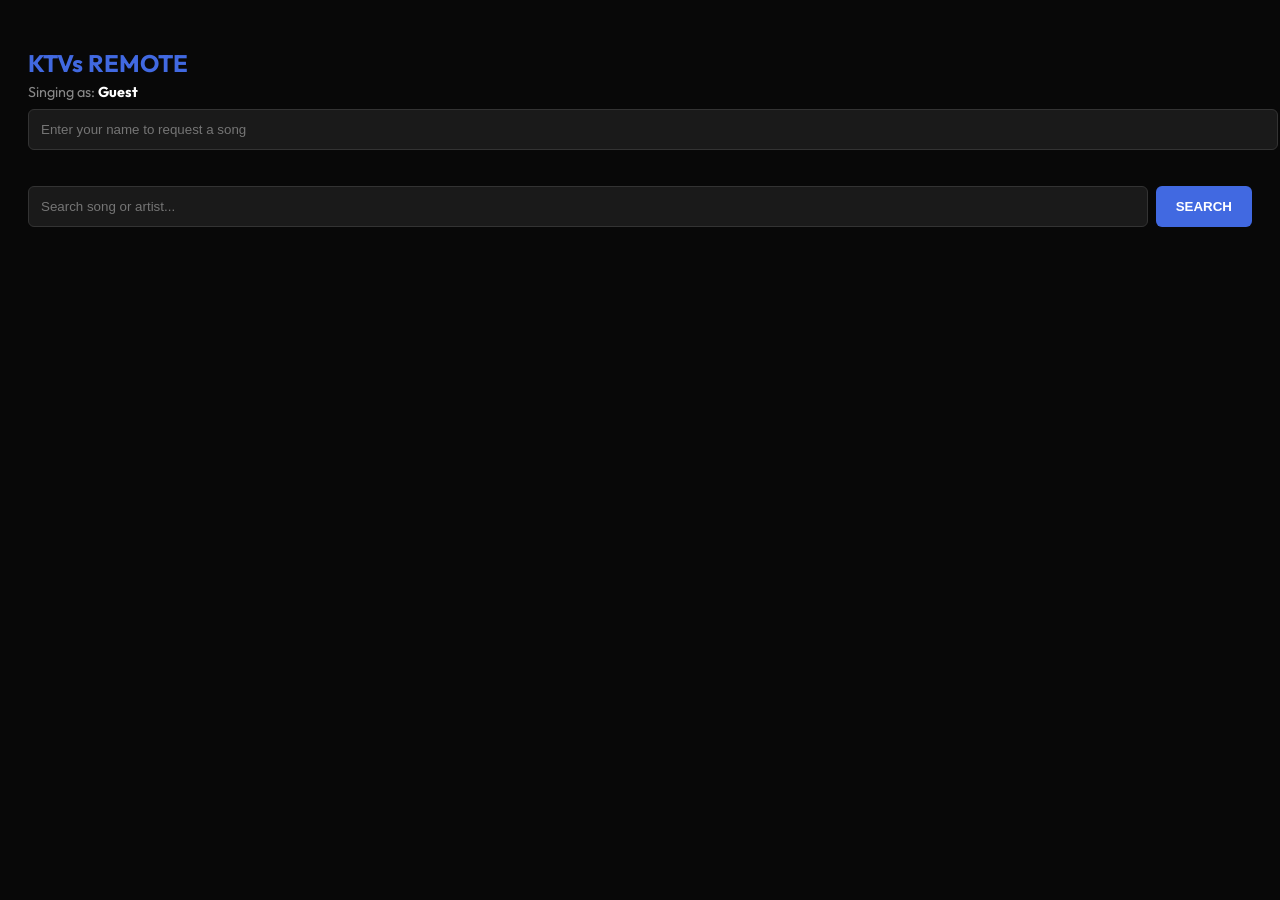
==== templates/mobile.html @ 2dd76a6e "fix EVERYTHING" ====
<!--
    Karaoke Mobile Remote Interface

    This file represents the mobile client interface for the Karaoke system.
    It allows users to search songs via YouTube, select tracks, and add them
    to the live singing queue.

    Core Responsibilities:
    - Provide a mobile-friendly UI for song search and selection
    - Handle user identity via localStorage (singer name persistence)
    - Communicate with backend APIs (/api/songs, /api/live-queue)
    - Display search results dynamically
    - Submit selected songs to the shared queue

    Key Features:
    - YouTube-based song search integration
    - Real-time queue participation via API
    - Persistent user identity (localStorage)
    - Error handling with user-friendly messages

    Acts as:
    - Frontend client (mobile interface)
    - API consumer (Flask backend)
    - UI layer for queue interaction

    Author: GM Mercullo
    Project: GM's Karaoke System
-->
<!DOCTYPE html>
<html>
<head>
<title>KTVs Karaoke Remote</title>
<meta name="viewport" content="width=device-width, initial-scale=1">
<link href="https://fonts.googleapis.com/css2?family=Outfit:wght@300;400;600&display=swap" rel="stylesheet">
<style>
body { background: #080808; color: white; font-family: 'Outfit', sans-serif; padding: 20px; }
.search-box { display: flex; gap: 8px; margin-bottom: 4px; }
.search-status { min-height: 24px; color: #4169E1; font-size: 0.9em; padding: 4px 2px 10px; }
input { flex: 1; padding: 12px; background: #1a1a1a; border: 1px solid #333; color: white; border-radius: 6px; }
button { background: #4169E1; color: white; padding: 12px 20px; border: none; border-radius: 6px; font-weight: bold; }
.result-item { display: flex; align-items: center; gap: 12px; background: #121212; padding: 10px; border: 1px solid #222; border-radius: 8px; margin-bottom: 10px; text-align: left; }
.result-item img { width: 60px; border-radius: 4px; }
.user-bar { font-size: 0.9em; color: #888; margin-bottom: 20px; }
.change-btn { background: none; border: none; color: #4169E1; text-decoration: underline; padding: 0; margin-left: 10px; cursor: pointer; font-family: inherit; }
.name-input { width: 100%; margin: 8px 0 16px; }
</style>
</head>
<body>
<h2 style="color:#4169E1; margin-bottom: 5px;">KTVs REMOTE</h2>

<div class="user-bar">
    Singing as: <span id="singerDisplay" style="color: white; font-weight: bold;">Guest</span>
    <input class="name-input" type="text" id="singerName" maxlength="100" placeholder="Enter your name to request a song">
</div>

<div class="search-box">
<input type="text" id="songQuery" placeholder="Search song or artist...">
<button onclick="searchSongs()">SEARCH</button>
</div>
<div id="searchStatus" class="search-status" role="status" aria-live="polite"></div>
<div id="results"></div>

<script>
    let scoringEnabled = true;
    let queueSubmissionInProgress = false;

    window.onload = () => {
        const savedName = localStorage.getItem('karaoke_name');
        if (savedName) {
            document.getElementById('singerDisplay').textContent = savedName;
            document.getElementById('singerName').value = savedName;
        }
        fetch('/api/config', { credentials: 'same-origin' })
            .then((response) => response.ok ? response.json() : null)
            .then((config) => {
                if (config && typeof config.scoring_enabled === 'boolean') {
                    scoringEnabled = config.scoring_enabled;
                    document.getElementById('singerName').hidden = !scoringEnabled;
                }
            })
            .catch(() => {});
    };

    function getSingerName() {
        if (!scoringEnabled) return 'Guest';
        const nameInput = document.getElementById('singerName');
        const name = nameInput.value.trim();
        if (!name) {
            setStatus('Enter your name before requesting a song.', true);
            nameInput.focus();
            return null;
        }
        localStorage.setItem('karaoke_name', name);
        document.getElementById('singerDisplay').textContent = name;
        return name;
    }
    // ----------------------------------

    function setStatus(message, isError = false) {
        const resultsDiv = document.getElementById('results');
        if (!resultsDiv) return;

        resultsDiv.innerHTML = '';
        const status = document.createElement('div');
        status.style.color = isError ? '#ff4060' : '#00e5b0';
        status.textContent = message;
        resultsDiv.appendChild(status);
    }

    function getFriendlyError(error) {
        if (error instanceof TypeError) {
            return "Cannot reach the karaoke server. Check your connection.";
        }
        return error.message || "Request failed";
    }

    async function searchSongs() {
        const query = document.getElementById('songQuery').value.trim();
        const resultsDiv = document.getElementById('results');
        const searchStatus = document.getElementById('searchStatus');
        if (!query) return;

        resultsDiv.replaceChildren();
        searchStatus.textContent = 'Searching...';
        const loading = document.createElement('div');
        loading.style.color = '#4169E1';
        loading.textContent = 'Loading song catalog...';
        resultsDiv.appendChild(loading);

        try {
            const response = await fetch(`/api/search?q=${encodeURIComponent(query)}`, {
                credentials: 'same-origin'
            });

            if (!response.ok) {
                const data = await response.json().catch(() => ({}));
                throw new Error(data.error || 'Song catalog unavailable');
            }

            const data = (await response.json()).map((song) => ({
                id: song.id || song.youtube_id,
                title: song.title || 'Untitled song',
                thumbnail: song.thumbnail || (
                    song.youtube_id
                        ? `https://i.ytimg.com/vi/${encodeURIComponent(song.youtube_id)}/mqdefault.jpg`
                        : ''
                )
            })).filter((song) => song.id);
            resultsDiv.replaceChildren();
            searchStatus.textContent = '';

            if (data.length === 0) {
                const empty = document.createElement('div');
                empty.style.color = '#888';
                empty.textContent = 'No songs found.';
                resultsDiv.appendChild(empty);
                return;
            }

            data.forEach(video => {
                const div = document.createElement('div');
                div.className = 'result-item';
                div.onclick = () => addToQueue(video.id, video.title);

                const img = document.createElement('img');
                img.src = video.thumbnail || '';
                img.alt = video.title || 'Song thumbnail';

                const titleDiv = document.createElement('div');
                titleDiv.textContent = video.title || 'Untitled song';

                div.appendChild(img);
                div.appendChild(titleDiv);
                resultsDiv.appendChild(div);
            });
        } catch (e) {
            console.error("Search Error:", e);
            searchStatus.textContent = '';
            setStatus(getFriendlyError(e), true);
        }
    }

    async function addToQueue(videoId, title) {
        if (queueSubmissionInProgress) return;
        const name = getSingerName();
        if (!name) return;

        queueSubmissionInProgress = true;
        try {
            const response = await fetch('/api/live-queue', {
                method: 'POST',
                headers: { 'Content-Type': 'application/json' },
                body: JSON.stringify({
                    youtube_id: videoId,
                    title: title,
                    singer_name: name
                })
            });

            const data = await response.json().catch(() => ({}));
            if (!response.ok) {
                throw new Error(data.error || 'Failed to add to queue');
            }

            setStatus('Added to queue!');
            document.getElementById('results').replaceChildren();
            document.getElementById('songQuery').value = '';
        } catch (error) {
            setStatus('Error: ' + getFriendlyError(error), true);
        } finally {
            queueSubmissionInProgress = false;
        }
    }
</script>
</body>
</html>
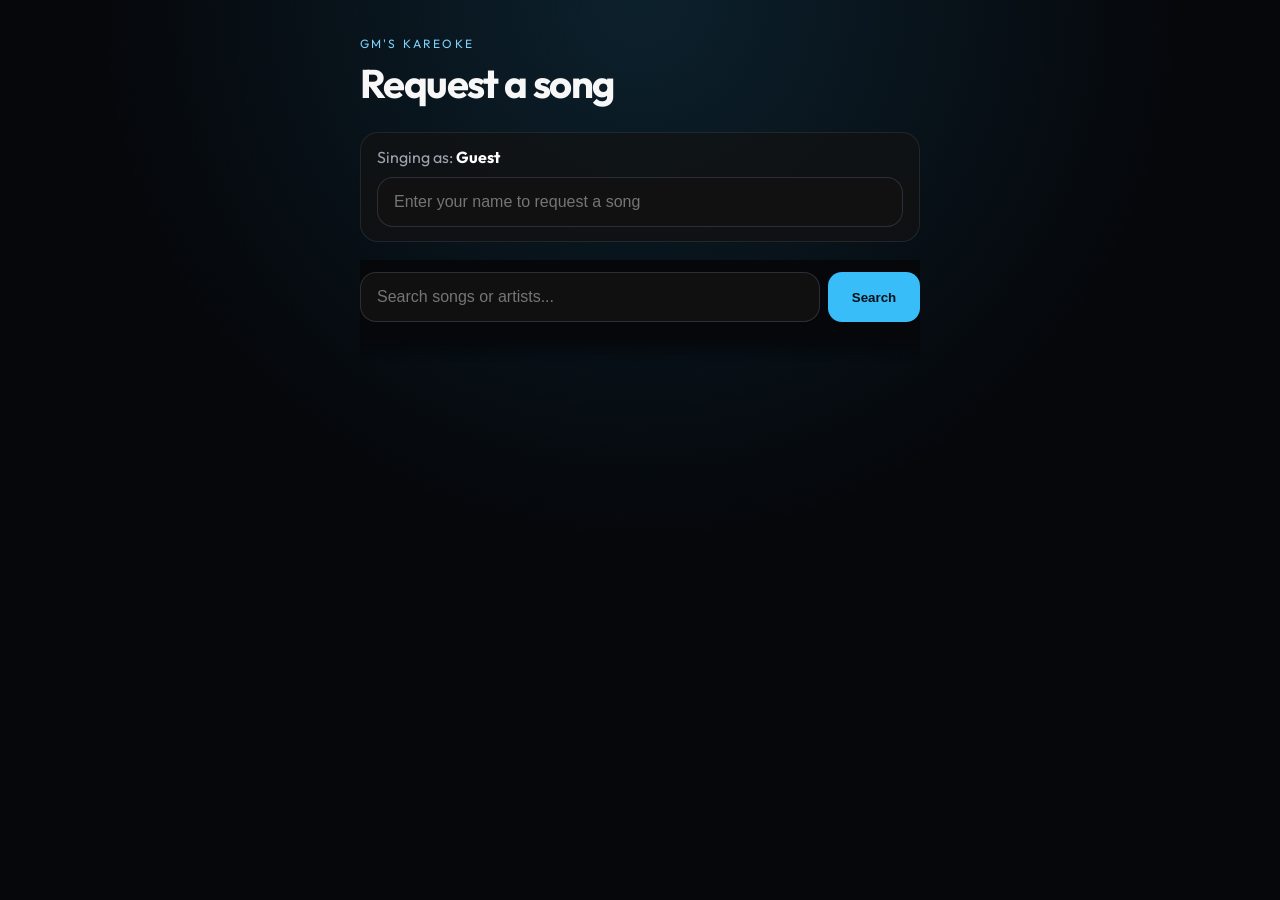
==== commit 64c02b62: "234567890-" ====
--- a/templates/mobile.html
+++ b/templates/mobile.html
@@ -29,36 +29,124 @@
 <!DOCTYPE html>
 <html>
 <head>
-<title>KTVs Karaoke Remote</title>
+<title>GM's Kareoke — Guest Queue</title>
 <meta name="viewport" content="width=device-width, initial-scale=1">
 <link href="https://fonts.googleapis.com/css2?family=Outfit:wght@300;400;600&display=swap" rel="stylesheet">
 <style>
-body { background: #080808; color: white; font-family: 'Outfit', sans-serif; padding: 20px; }
-.search-box { display: flex; gap: 8px; margin-bottom: 4px; }
-.search-status { min-height: 24px; color: #4169E1; font-size: 0.9em; padding: 4px 2px 10px; }
-input { flex: 1; padding: 12px; background: #1a1a1a; border: 1px solid #333; color: white; border-radius: 6px; }
-button { background: #4169E1; color: white; padding: 12px 20px; border: none; border-radius: 6px; font-weight: bold; }
-.result-item { display: flex; align-items: center; gap: 12px; background: #121212; padding: 10px; border: 1px solid #222; border-radius: 8px; margin-bottom: 10px; text-align: left; }
-.result-item img { width: 60px; border-radius: 4px; }
-.user-bar { font-size: 0.9em; color: #888; margin-bottom: 20px; }
-.change-btn { background: none; border: none; color: #4169E1; text-decoration: underline; padding: 0; margin-left: 10px; cursor: pointer; font-family: inherit; }
-.name-input { width: 100%; margin: 8px 0 16px; }
+:root {
+    color-scheme: dark;
+    --bg: #05070b;
+    --panel: rgba(18, 18, 18, 0.86);
+    --panel-hover: #1e1e1e;
+    --text: #f7f7f7;
+    --muted: #9ca3af;
+    --accent: #7dd3fc;
+    --accent-strong: #38bdf8;
+    --danger: #fb7185;
+}
+* { box-sizing: border-box; }
+body {
+    min-height: 100vh;
+    margin: 0;
+    padding: 24px 16px 48px;
+    color: var(--text);
+    background:
+        radial-gradient(circle at top, rgba(56, 189, 248, 0.14), transparent 34rem),
+        var(--bg);
+    font-family: 'Outfit', system-ui, sans-serif;
+}
+.mobile-shell { width: min(100%, 560px); margin: 0 auto; }
+.brand { margin: 8px 0 24px; }
+.brand span { color: var(--accent); font-size: 0.75rem; letter-spacing: .18em; text-transform: uppercase; }
+.brand h1 { margin: 6px 0 0; font-size: clamp(1.8rem, 8vw, 2.5rem); letter-spacing: -.04em; }
+.user-bar {
+    margin-bottom: 18px;
+    padding: 14px 16px;
+    border: 1px solid rgba(148, 163, 184, .14);
+    border-radius: 18px;
+    background: rgba(18, 18, 18, .72);
+    color: var(--muted);
+}
+.name-input { width: 100%; margin-top: 10px; }
+.search-panel {
+    position: sticky;
+    top: 0;
+    z-index: 2;
+    padding: 12px 0 10px;
+    background: linear-gradient(var(--bg) 75%, transparent);
+    backdrop-filter: blur(14px);
+}
+.search-box { display: flex; gap: 8px; }
+input {
+    min-width: 0;
+    flex: 1;
+    padding: 15px 16px;
+    border: 1px solid rgba(148, 163, 184, .2);
+    border-radius: 16px;
+    outline: none;
+    background: rgba(18, 18, 18, .92);
+    color: var(--text);
+    font-size: 1rem;
+}
+input:focus { border-color: var(--accent); box-shadow: 0 0 0 3px rgba(56, 189, 248, .14); }
+button {
+    border: 0;
+    border-radius: 14px;
+    background: var(--accent-strong);
+    color: #061018;
+    cursor: pointer;
+    font-weight: 600;
+}
+.search-button { min-width: 92px; padding: 0 16px; }
+.search-status {
+    min-height: 30px;
+    padding: 8px 4px 2px;
+    color: var(--accent);
+    font-size: .85rem;
+}
+.result-item {
+    display: flex;
+    align-items: center;
+    gap: 14px;
+    width: 100%;
+    margin: 10px 0;
+    padding: 12px;
+    border: 1px solid rgba(148, 163, 184, .1);
+    border-radius: 18px;
+    background: var(--panel);
+    text-align: left;
+    transition: background .15s ease, transform .15s ease;
+}
+.result-item:hover { background: var(--panel-hover); transform: translateY(-1px); }
+.result-item img { width: 68px; height: 48px; flex: 0 0 auto; border-radius: 10px; object-fit: cover; background: #222; }
+.result-item > div { min-width: 0; flex: 1; overflow-wrap: anywhere; }
+.queue-button { padding: 10px 14px; font-size: .9rem; }
+.change-btn { margin-left: 8px; padding: 0; color: var(--accent); background: transparent; text-decoration: underline; }
+.empty-state { padding: 24px 4px; color: var(--muted); text-align: center; }
+@media (max-width: 420px) {
+    body { padding-inline: 12px; }
+    .search-box { flex-direction: column; }
+    .search-button { min-height: 48px; }
+}
 </style>
 </head>
 <body>
-<h2 style="color:#4169E1; margin-bottom: 5px;">KTVs REMOTE</h2>
-
+<main class="mobile-shell">
+<header class="brand"><span>GM's Kareoke</span><h1>Request a song</h1></header>
 <div class="user-bar">
     Singing as: <span id="singerDisplay" style="color: white; font-weight: bold;">Guest</span>
     <input class="name-input" type="text" id="singerName" maxlength="100" placeholder="Enter your name to request a song">
 </div>
 
-<div class="search-box">
-<input type="text" id="songQuery" placeholder="Search song or artist...">
-<button onclick="searchSongs()">SEARCH</button>
-</div>
-<div id="searchStatus" class="search-status" role="status" aria-live="polite"></div>
+<section class="search-panel" aria-label="Song search">
+    <div class="search-box">
+        <input type="search" id="songQuery" placeholder="Search songs or artists..." autocomplete="off">
+        <button class="search-button" type="button" onclick="searchSongs()">Search</button>
+    </div>
+    <div id="searchStatus" class="search-status" role="status" aria-live="polite"></div>
+</section>
 <div id="results"></div>
+</main>
 
 <script>
     let scoringEnabled = true;
@@ -124,7 +212,6 @@
         searchStatus.textContent = 'Searching...';
         const loading = document.createElement('div');
         loading.style.color = '#4169E1';
-        loading.textContent = 'Loading song catalog...';
         resultsDiv.appendChild(loading);
 
         try {
@@ -169,8 +256,19 @@
                 const titleDiv = document.createElement('div');
                 titleDiv.textContent = video.title || 'Untitled song';
 
+                const addButton = document.createElement('button');
+                addButton.className = 'queue-button';
+                addButton.type = 'button';
+                addButton.setAttribute('aria-label', `Add ${video.title || 'song'} to queue`);
+                addButton.textContent = '+';
+                addButton.onclick = (event) => {
+                    event.stopPropagation();
+                    addToQueue(video.id, video.title);
+                };
+
                 div.appendChild(img);
                 div.appendChild(titleDiv);
+                div.appendChild(addButton);
                 resultsDiv.appendChild(div);
             });
         } catch (e) {
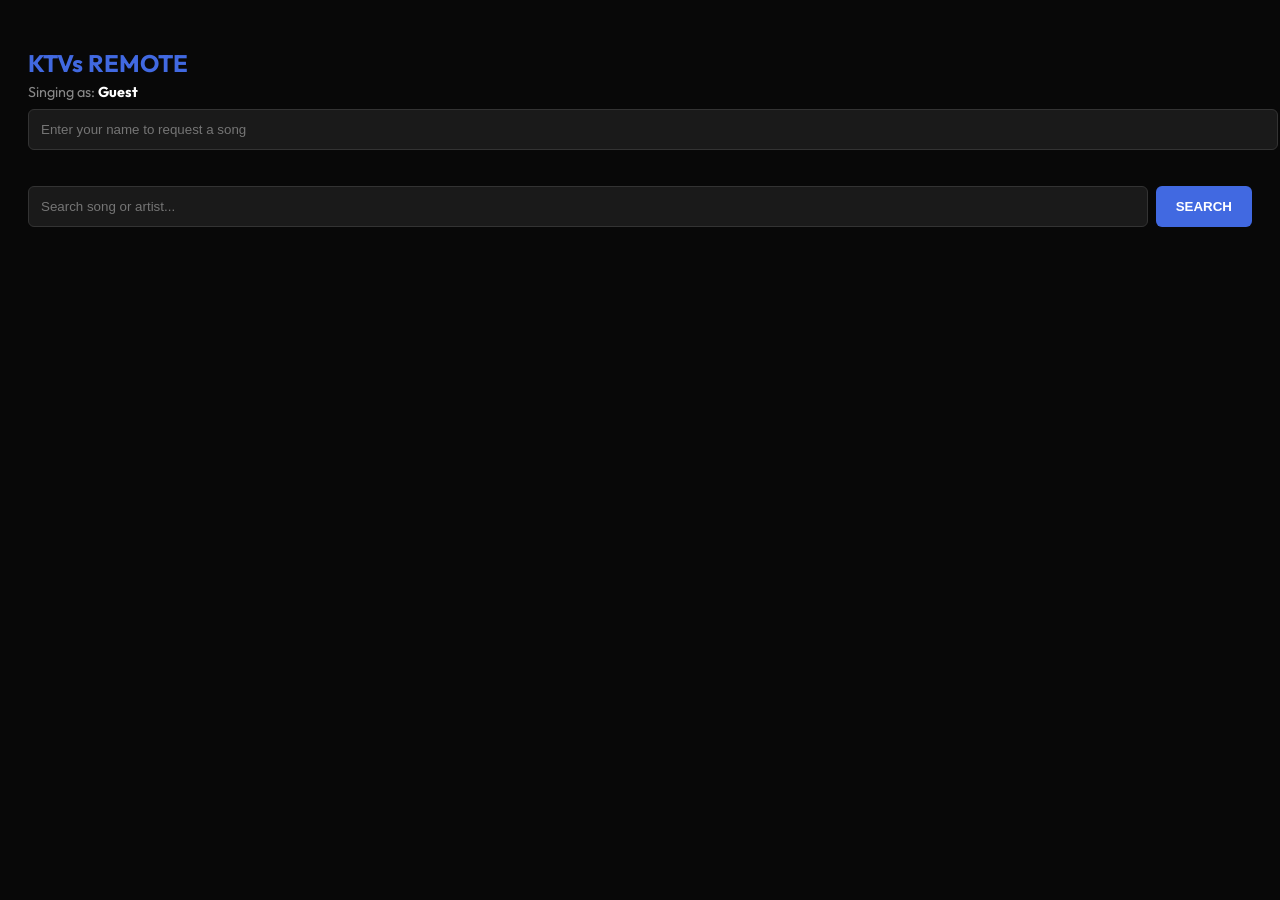
==== commit 2ac9b3ce: "456789" ====
--- a/templates/mobile.html
+++ b/templates/mobile.html
@@ -29,124 +29,36 @@
 <!DOCTYPE html>
 <html>
 <head>
-<title>GM's Kareoke — Guest Queue</title>
+<title>KTVs Karaoke Remote</title>
 <meta name="viewport" content="width=device-width, initial-scale=1">
 <link href="https://fonts.googleapis.com/css2?family=Outfit:wght@300;400;600&display=swap" rel="stylesheet">
 <style>
-:root {
-    color-scheme: dark;
-    --bg: #05070b;
-    --panel: rgba(18, 18, 18, 0.86);
-    --panel-hover: #1e1e1e;
-    --text: #f7f7f7;
-    --muted: #9ca3af;
-    --accent: #7dd3fc;
-    --accent-strong: #38bdf8;
-    --danger: #fb7185;
-}
-* { box-sizing: border-box; }
-body {
-    min-height: 100vh;
-    margin: 0;
-    padding: 24px 16px 48px;
-    color: var(--text);
-    background:
-        radial-gradient(circle at top, rgba(56, 189, 248, 0.14), transparent 34rem),
-        var(--bg);
-    font-family: 'Outfit', system-ui, sans-serif;
-}
-.mobile-shell { width: min(100%, 560px); margin: 0 auto; }
-.brand { margin: 8px 0 24px; }
-.brand span { color: var(--accent); font-size: 0.75rem; letter-spacing: .18em; text-transform: uppercase; }
-.brand h1 { margin: 6px 0 0; font-size: clamp(1.8rem, 8vw, 2.5rem); letter-spacing: -.04em; }
-.user-bar {
-    margin-bottom: 18px;
-    padding: 14px 16px;
-    border: 1px solid rgba(148, 163, 184, .14);
-    border-radius: 18px;
-    background: rgba(18, 18, 18, .72);
-    color: var(--muted);
-}
-.name-input { width: 100%; margin-top: 10px; }
-.search-panel {
-    position: sticky;
-    top: 0;
-    z-index: 2;
-    padding: 12px 0 10px;
-    background: linear-gradient(var(--bg) 75%, transparent);
-    backdrop-filter: blur(14px);
-}
-.search-box { display: flex; gap: 8px; }
-input {
-    min-width: 0;
-    flex: 1;
-    padding: 15px 16px;
-    border: 1px solid rgba(148, 163, 184, .2);
-    border-radius: 16px;
-    outline: none;
-    background: rgba(18, 18, 18, .92);
-    color: var(--text);
-    font-size: 1rem;
-}
-input:focus { border-color: var(--accent); box-shadow: 0 0 0 3px rgba(56, 189, 248, .14); }
-button {
-    border: 0;
-    border-radius: 14px;
-    background: var(--accent-strong);
-    color: #061018;
-    cursor: pointer;
-    font-weight: 600;
-}
-.search-button { min-width: 92px; padding: 0 16px; }
-.search-status {
-    min-height: 30px;
-    padding: 8px 4px 2px;
-    color: var(--accent);
-    font-size: .85rem;
-}
-.result-item {
-    display: flex;
-    align-items: center;
-    gap: 14px;
-    width: 100%;
-    margin: 10px 0;
-    padding: 12px;
-    border: 1px solid rgba(148, 163, 184, .1);
-    border-radius: 18px;
-    background: var(--panel);
-    text-align: left;
-    transition: background .15s ease, transform .15s ease;
-}
-.result-item:hover { background: var(--panel-hover); transform: translateY(-1px); }
-.result-item img { width: 68px; height: 48px; flex: 0 0 auto; border-radius: 10px; object-fit: cover; background: #222; }
-.result-item > div { min-width: 0; flex: 1; overflow-wrap: anywhere; }
-.queue-button { padding: 10px 14px; font-size: .9rem; }
-.change-btn { margin-left: 8px; padding: 0; color: var(--accent); background: transparent; text-decoration: underline; }
-.empty-state { padding: 24px 4px; color: var(--muted); text-align: center; }
-@media (max-width: 420px) {
-    body { padding-inline: 12px; }
-    .search-box { flex-direction: column; }
-    .search-button { min-height: 48px; }
-}
+body { background: #080808; color: white; font-family: 'Outfit', sans-serif; padding: 20px; }
+.search-box { display: flex; gap: 8px; margin-bottom: 4px; }
+.search-status { min-height: 24px; color: #4169E1; font-size: 0.9em; padding: 4px 2px 10px; }
+input { flex: 1; padding: 12px; background: #1a1a1a; border: 1px solid #333; color: white; border-radius: 6px; }
+button { background: #4169E1; color: white; padding: 12px 20px; border: none; border-radius: 6px; font-weight: bold; }
+.result-item { display: flex; align-items: center; gap: 12px; background: #121212; padding: 10px; border: 1px solid #222; border-radius: 8px; margin-bottom: 10px; text-align: left; }
+.result-item img { width: 60px; border-radius: 4px; }
+.user-bar { font-size: 0.9em; color: #888; margin-bottom: 20px; }
+.change-btn { background: none; border: none; color: #4169E1; text-decoration: underline; padding: 0; margin-left: 10px; cursor: pointer; font-family: inherit; }
+.name-input { width: 100%; margin: 8px 0 16px; }
 </style>
 </head>
 <body>
-<main class="mobile-shell">
-<header class="brand"><span>GM's Kareoke</span><h1>Request a song</h1></header>
+<h2 style="color:#4169E1; margin-bottom: 5px;">KTVs REMOTE</h2>
+
 <div class="user-bar">
     Singing as: <span id="singerDisplay" style="color: white; font-weight: bold;">Guest</span>
     <input class="name-input" type="text" id="singerName" maxlength="100" placeholder="Enter your name to request a song">
 </div>
 
-<section class="search-panel" aria-label="Song search">
-    <div class="search-box">
-        <input type="search" id="songQuery" placeholder="Search songs or artists..." autocomplete="off">
-        <button class="search-button" type="button" onclick="searchSongs()">Search</button>
-    </div>
-    <div id="searchStatus" class="search-status" role="status" aria-live="polite"></div>
-</section>
+<div class="search-box">
+<input type="text" id="songQuery" placeholder="Search song or artist...">
+<button onclick="searchSongs()">SEARCH</button>
+</div>
+<div id="searchStatus" class="search-status" role="status" aria-live="polite"></div>
 <div id="results"></div>
-</main>
 
 <script>
     let scoringEnabled = true;
@@ -182,7 +94,7 @@
         document.getElementById('singerDisplay').textContent = name;
         return name;
     }
-    // ----------------------------------
+
 
     function setStatus(message, isError = false) {
         const resultsDiv = document.getElementById('results');
@@ -256,19 +168,8 @@
                 const titleDiv = document.createElement('div');
                 titleDiv.textContent = video.title || 'Untitled song';
 
-                const addButton = document.createElement('button');
-                addButton.className = 'queue-button';
-                addButton.type = 'button';
-                addButton.setAttribute('aria-label', `Add ${video.title || 'song'} to queue`);
-                addButton.textContent = '+';
-                addButton.onclick = (event) => {
-                    event.stopPropagation();
-                    addToQueue(video.id, video.title);
-                };
-
                 div.appendChild(img);
                 div.appendChild(titleDiv);
-                div.appendChild(addButton);
                 resultsDiv.appendChild(div);
             });
         } catch (e) {
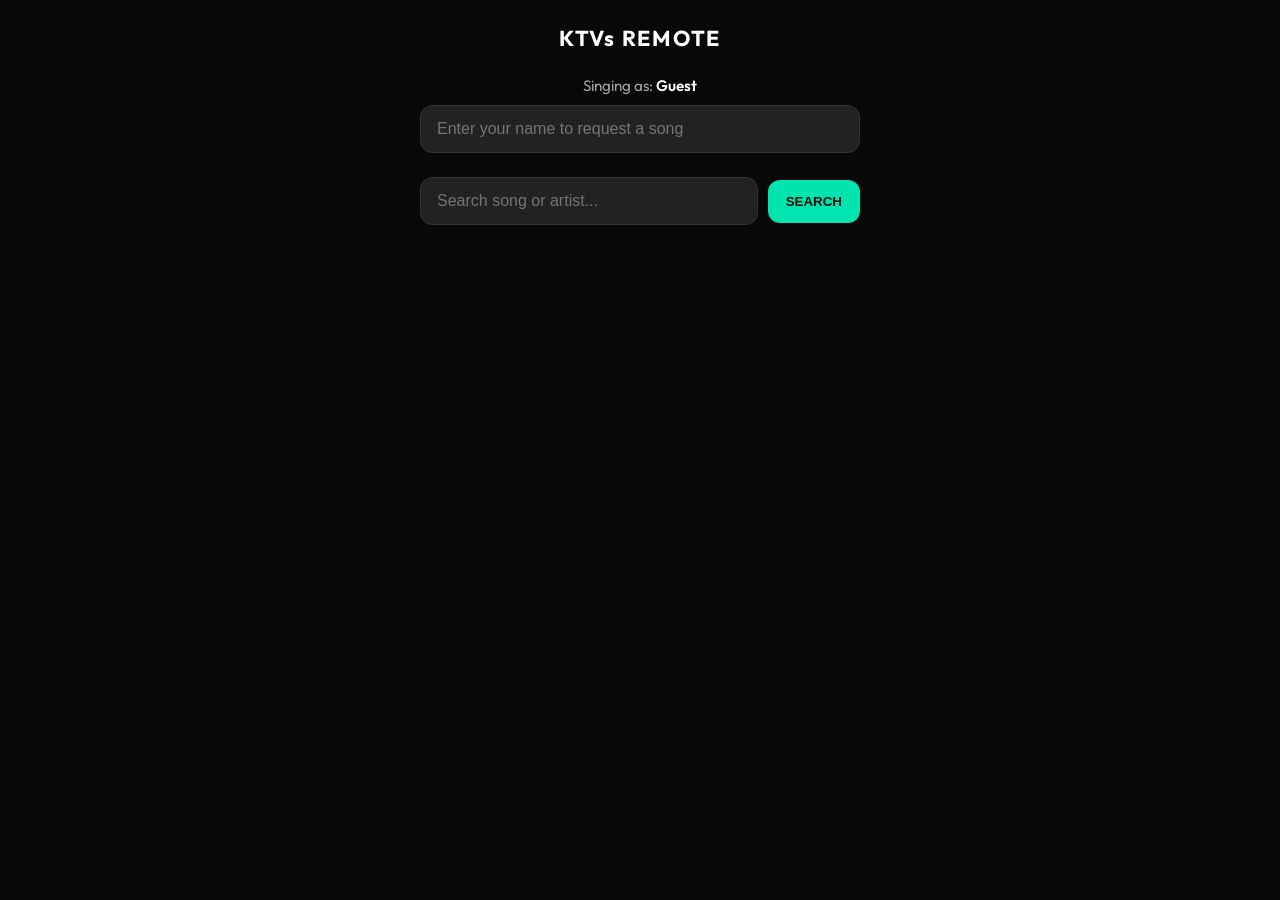
==== commit 0dc968c3: "4373975539" ====
--- a/templates/mobile.html
+++ b/templates/mobile.html
@@ -33,34 +33,112 @@
 <meta name="viewport" content="width=device-width, initial-scale=1">
 <link href="https://fonts.googleapis.com/css2?family=Outfit:wght@300;400;600&display=swap" rel="stylesheet">
 <style>
-body { background: #080808; color: white; font-family: 'Outfit', sans-serif; padding: 20px; }
-.search-box { display: flex; gap: 8px; margin-bottom: 4px; }
-.search-status { min-height: 24px; color: #4169E1; font-size: 0.9em; padding: 4px 2px 10px; }
-input { flex: 1; padding: 12px; background: #1a1a1a; border: 1px solid #333; color: white; border-radius: 6px; }
-button { background: #4169E1; color: white; padding: 12px 20px; border: none; border-radius: 6px; font-weight: bold; }
-.result-item { display: flex; align-items: center; gap: 12px; background: #121212; padding: 10px; border: 1px solid #222; border-radius: 8px; margin-bottom: 10px; text-align: left; }
-.result-item img { width: 60px; border-radius: 4px; }
-.user-bar { font-size: 0.9em; color: #888; margin-bottom: 20px; }
-.change-btn { background: none; border: none; color: #4169E1; text-decoration: underline; padding: 0; margin-left: 10px; cursor: pointer; font-family: inherit; }
-.name-input { width: 100%; margin: 8px 0 16px; }
+* { box-sizing: border-box; }
+body {
+    background: #080808;
+    color: #fff;
+    font-family: 'Outfit', sans-serif;
+    margin: 0;
+}
+.mobile-container {
+    max-width: 480px;
+    margin: 0 auto;
+    width: 100%;
+    min-height: 100vh;
+    display: flex;
+    flex-direction: column;
+    padding: 20px;
+}
+.mobile-header {
+    color: #fff;
+    text-align: center;
+    letter-spacing: 0.08em;
+    font-size: 1.35rem;
+    margin: 4px 0 24px;
+}
+.user-bar {
+    color: #a3a3a3;
+    text-align: center;
+    font-size: 0.95rem;
+    margin-bottom: 24px;
+}
+.user-bar span {
+    color: #fff;
+    font-weight: 600;
+}
+.search-box {
+    display: flex;
+    align-items: center;
+    gap: 10px;
+    margin-bottom: 4px;
+}
+input {
+    background-color: #222;
+    border: 1px solid #333;
+    border-radius: 12px;
+    padding: 14px 16px;
+    color: #fff;
+    font-size: 16px;
+    width: 100%;
+    box-sizing: border-box;
+}
+input:focus {
+    border-color: #00e5b0;
+    outline: none;
+    box-shadow: 0 0 0 3px rgba(0, 229, 176, 0.12);
+}
+.search-box input { flex: 1; min-width: 0; }
+button {
+    background: #00e5b0;
+    color: #07110f;
+    padding: 14px 18px;
+    border: none;
+    border-radius: 12px;
+    font-weight: 600;
+    cursor: pointer;
+    transition: transform 0.15s ease, filter 0.15s ease;
+}
+button:hover { filter: brightness(1.08); transform: translateY(-1px); }
+.search-button { flex: 0 0 auto; white-space: nowrap; }
+.search-status { min-height: 24px; color: #00e5b0; font-size: 0.9em; padding: 4px 2px 10px; }
+.result-item {
+    display: flex;
+    align-items: center;
+    gap: 12px;
+    background: #121212;
+    padding: 12px;
+    border: 1px solid #282828;
+    border-radius: 12px;
+    margin-bottom: 10px;
+    text-align: left;
+    cursor: pointer;
+    transition: border-color 0.15s ease, background 0.15s ease;
+}
+.result-item:hover { background: #181818; border-color: #00e5b0; }
+.result-item img { width: 60px; border-radius: 8px; }
+.change-btn { background: none; border: none; color: #00e5b0; text-decoration: underline; padding: 0; margin-left: 10px; cursor: pointer; font-family: inherit; }
+.name-input { margin: 10px 0 0; }
 </style>
 </head>
 <body>
-<h2 style="color:#4169E1; margin-bottom: 5px;">KTVs REMOTE</h2>
+<main class="mobile-container">
+<h2 class="mobile-header">KTVs REMOTE</h2>
 
 <div class="user-bar">
-    Singing as: <span id="singerDisplay" style="color: white; font-weight: bold;">Guest</span>
+    Singing as: <span id="singerDisplay">Guest</span>
     <input class="name-input" type="text" id="singerName" maxlength="100" placeholder="Enter your name to request a song">
 </div>
 
 <div class="search-box">
 <input type="text" id="songQuery" placeholder="Search song or artist...">
-<button onclick="searchSongs()">SEARCH</button>
+<button class="search-button" onclick="searchSongs()">SEARCH</button>
 </div>
 <div id="searchStatus" class="search-status" role="status" aria-live="polite"></div>
 <div id="results"></div>
+</main>
 
 <script>
+    const roomId = {{ room_id|tojson }};
     let scoringEnabled = true;
     let queueSubmissionInProgress = false;
 
@@ -70,7 +148,7 @@
             document.getElementById('singerDisplay').textContent = savedName;
             document.getElementById('singerName').value = savedName;
         }
-        fetch('/api/config', { credentials: 'same-origin' })
+        fetch(`/api/config?room_id=${encodeURIComponent(roomId)}`, { credentials: 'same-origin' })
             .then((response) => response.ok ? response.json() : null)
             .then((config) => {
                 if (config && typeof config.scoring_enabled === 'boolean') {
@@ -100,7 +178,7 @@
         const resultsDiv = document.getElementById('results');
         if (!resultsDiv) return;
 
-        resultsDiv.innerHTML = '';
+        resultsDiv.replaceChildren();
         const status = document.createElement('div');
         status.style.color = isError ? '#ff4060' : '#00e5b0';
         status.textContent = message;
@@ -127,7 +205,7 @@
         resultsDiv.appendChild(loading);
 
         try {
-            const response = await fetch(`/api/search?q=${encodeURIComponent(query)}`, {
+            const response = await fetch(`/api/search?q=${encodeURIComponent(query)}&room_id=${encodeURIComponent(roomId)}`, {
                 credentials: 'same-origin'
             });
 
@@ -188,11 +266,13 @@
         try {
             const response = await fetch('/api/live-queue', {
                 method: 'POST',
+                credentials: 'same-origin',
                 headers: { 'Content-Type': 'application/json' },
                 body: JSON.stringify({
                     youtube_id: videoId,
                     title: title,
-                    singer_name: name
+                    singer_name: name,
+                    room_id: roomId
                 })
             });
 
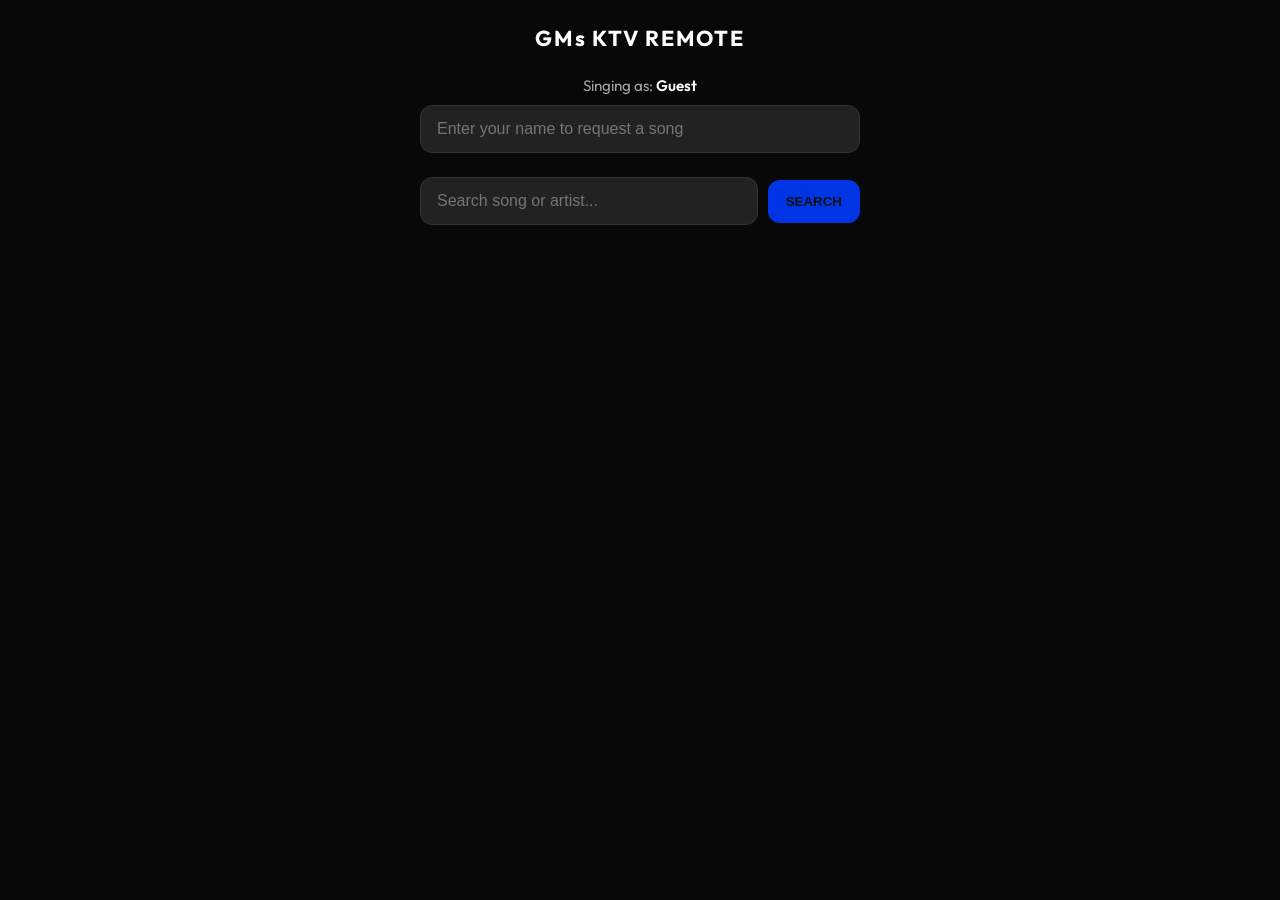
==== commit b824cd4b: "chore: remove gitignored files from remote repo" ====
--- a/templates/mobile.html
+++ b/templates/mobile.html
@@ -83,13 +83,13 @@
     box-sizing: border-box;
 }
 input:focus {
-    border-color: #00e5b0;
+    border-color: #0800e5;
     outline: none;
     box-shadow: 0 0 0 3px rgba(0, 229, 176, 0.12);
 }
 .search-box input { flex: 1; min-width: 0; }
 button {
-    background: #00e5b0;
+    background: #0035e5;
     color: #07110f;
     padding: 14px 18px;
     border: none;
@@ -100,7 +100,7 @@
 }
 button:hover { filter: brightness(1.08); transform: translateY(-1px); }
 .search-button { flex: 0 0 auto; white-space: nowrap; }
-.search-status { min-height: 24px; color: #00e5b0; font-size: 0.9em; padding: 4px 2px 10px; }
+.search-status { min-height: 24px; color: #0054e5; font-size: 0.9em; padding: 4px 2px 10px; }
 .result-item {
     display: flex;
     align-items: center;
@@ -114,15 +114,15 @@
     cursor: pointer;
     transition: border-color 0.15s ease, background 0.15s ease;
 }
-.result-item:hover { background: #181818; border-color: #00e5b0; }
+.result-item:hover { background: #181818; border-color: #0035e5; }
 .result-item img { width: 60px; border-radius: 8px; }
-.change-btn { background: none; border: none; color: #00e5b0; text-decoration: underline; padding: 0; margin-left: 10px; cursor: pointer; font-family: inherit; }
+.change-btn { background: none; border: none; color: #005fe5; text-decoration: underline; padding: 0; margin-left: 10px; cursor: pointer; font-family: inherit; }
 .name-input { margin: 10px 0 0; }
 </style>
 </head>
 <body>
 <main class="mobile-container">
-<h2 class="mobile-header">KTVs REMOTE</h2>
+<h2 class="mobile-header">GMs KTV REMOTE</h2>
 
 <div class="user-bar">
     Singing as: <span id="singerDisplay">Guest</span>
